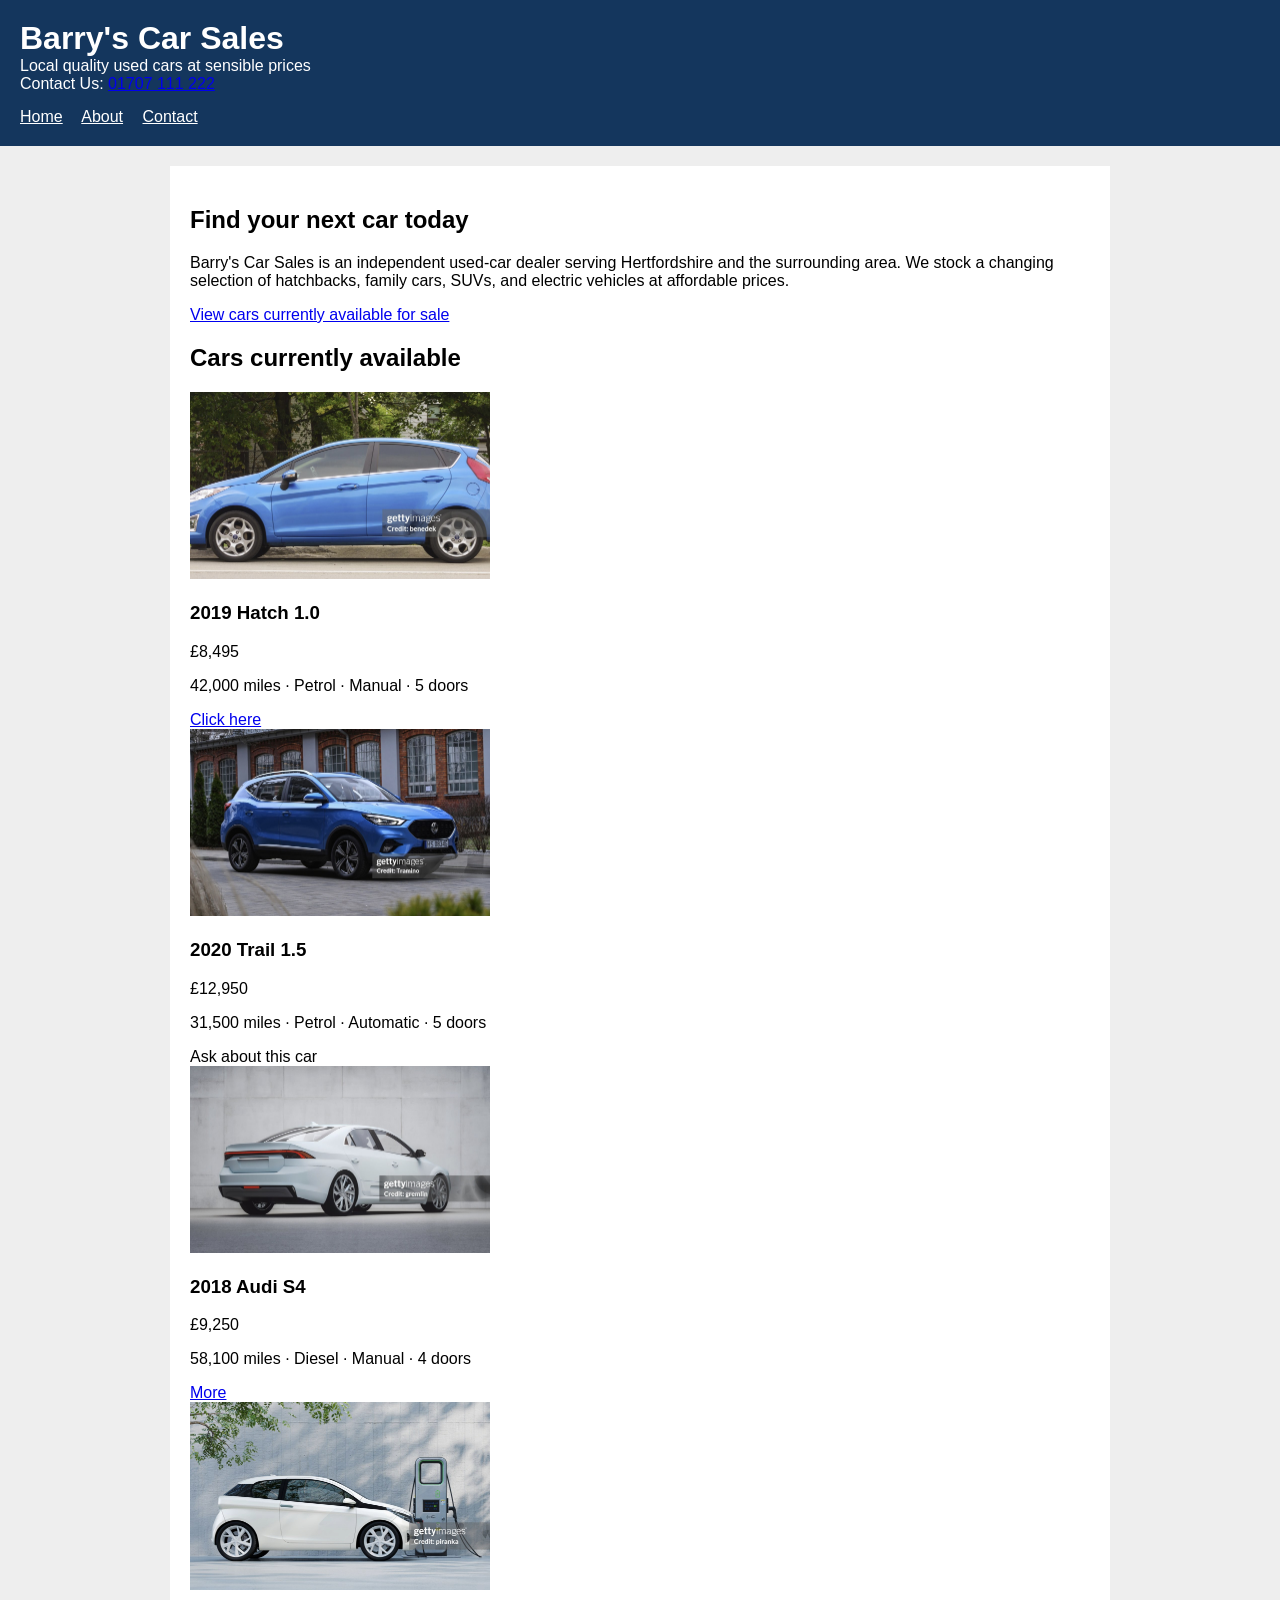
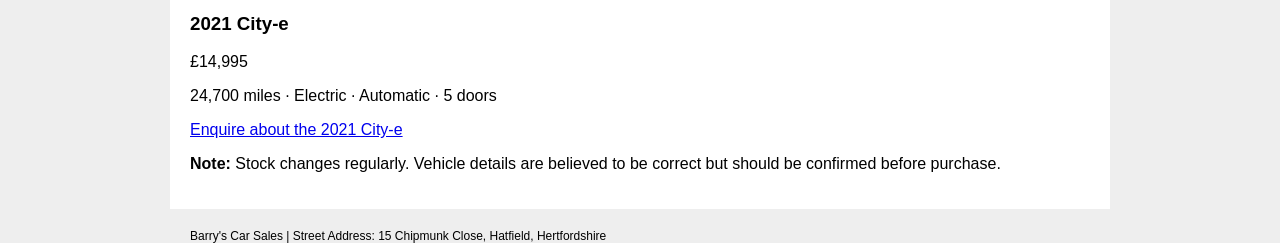
==== index.html @ 6cfdfff1 "Update index.html I updated the footer for better clarity and avoid unnecessary repetition. first of" ====
<!DOCTYPE html>
<html lang= "en">
<head>

    <meta name="viewport" content="width=device-width,
     initial-scale=1">
    
    <meta charset="utf-8">
    <title>Barry's Car Sales</title>
    <link rel="stylesheet" href="styles.css">
    <script src="script.js" defer></script>
</head>
<body>
<header>
    <div>
        <div>
            <h1>Barry's Car Sales</h1>
            <div class="subtitle"> Local quality used cars at sensible prices</div>
        </div>
        <div class="contact"> Contact Us: <a href="tel:01707111222"> 01707 111 222</a></div>
    </div>
    <nav>
        <nav aria-label= "Main Navigation">
        <a href="index.html" aria-current="page">Home</a>
        <a href="about.html">About</a>
        <a href="enquiry.html">Contact</a>
    </nav>
</header>

<main>
    <section>
        <h2>Find your next car today</h2>
        <p>Barry's Car Sales is an independent used-car dealer serving Hertfordshire and the surrounding area. We stock a changing selection of hatchbacks, family cars, SUVs, and electric vehicles at affordable prices.</p>
        <a href="#cars">View cars currently available for sale</a>
    </section>

    <h2 id="cars">Cars currently available</h2>

    <div class="cars">
        
        <div>
            <img src="hatchback.jpg" alt="Side view of 2019 blue Hatch 1.0 car">
            <h3>2019 Hatch 1.0</h3>
            <div>£8,495</div>
            <p>42,000 miles · Petrol · Manual · 5 doors</p>
            <a href="enquiry.html">Click here</a>
        </div>

        <div>
            <img src="suv.jpg" alt="Side view of 2020 blue Trail 1.5 car">
            <h3>2020 Trail 1.5</h3>
            <div>£12,950</div>
            <p>31,500 miles · Petrol · Automatic · 5 doors</p>
            <div id="suv-enquiry">Ask about this car</div>
        </div>

        <div>
            <img src="saloon.jpg" alt="Side view of 2018 white Audi S4 car">
            <h3>2018 Audi S4</h3>
            <div>£9,250</div>
            <p>58,100 miles · Diesel · Manual · 4 doors</p>
            <a href="enquiry.html">More</a>
        </div>

        <div>
            <img src="electric.jpg" alt="Side view of 2021 white City-e connected to a charging point">
            <h3>2021 City-e</h3>
            <div>£14,995</div>
            <p>24,700 miles · Electric · Automatic · 5 doors</p>
            <a href="enquiry.html">Enquire about the 2021 City-e</a>
        </div>
    </div>

   <p><strong>Note:</strong> Stock changes regularly. Vehicle details are believed to be correct but should be confirmed before purchase.</p>
</main>

<footer>
   Barry's Car Sales | Street Address:  15 Chipmunk Close, Hatfield, Hertfordshire
</footer>
</body>
</html>
---- styles.css ----
body {
    font-family: Arial;
    margin: 0;
    background: #eeeeee;
}

header {
    background: #14365d;
    color: white;
    padding: 20px;
}

h1 {
    margin: 0;
}

nav {
    margin-top: 15px;
}

nav a {
    color: white;
    margin-right: 15px;
}

main {
    width: 900px;
    margin: 20px auto;
    padding: 20px;
    background: white;
}

img {
    width: 300px;
}

table {
    border-collapse: collapse;
}

td {
    border: 1px solid black;
    padding: 5px;
}

label {
    display: block;
}

input,
select,
textarea {
    width: 400px;
    margin-bottom: 10px;
}

textarea {
    height: 100px;
}

button {
    background: #14365d;
    color: white;
    padding: 5px;
}

footer {
    width: 900px;
    margin: auto;
    font-size: 12px;
}
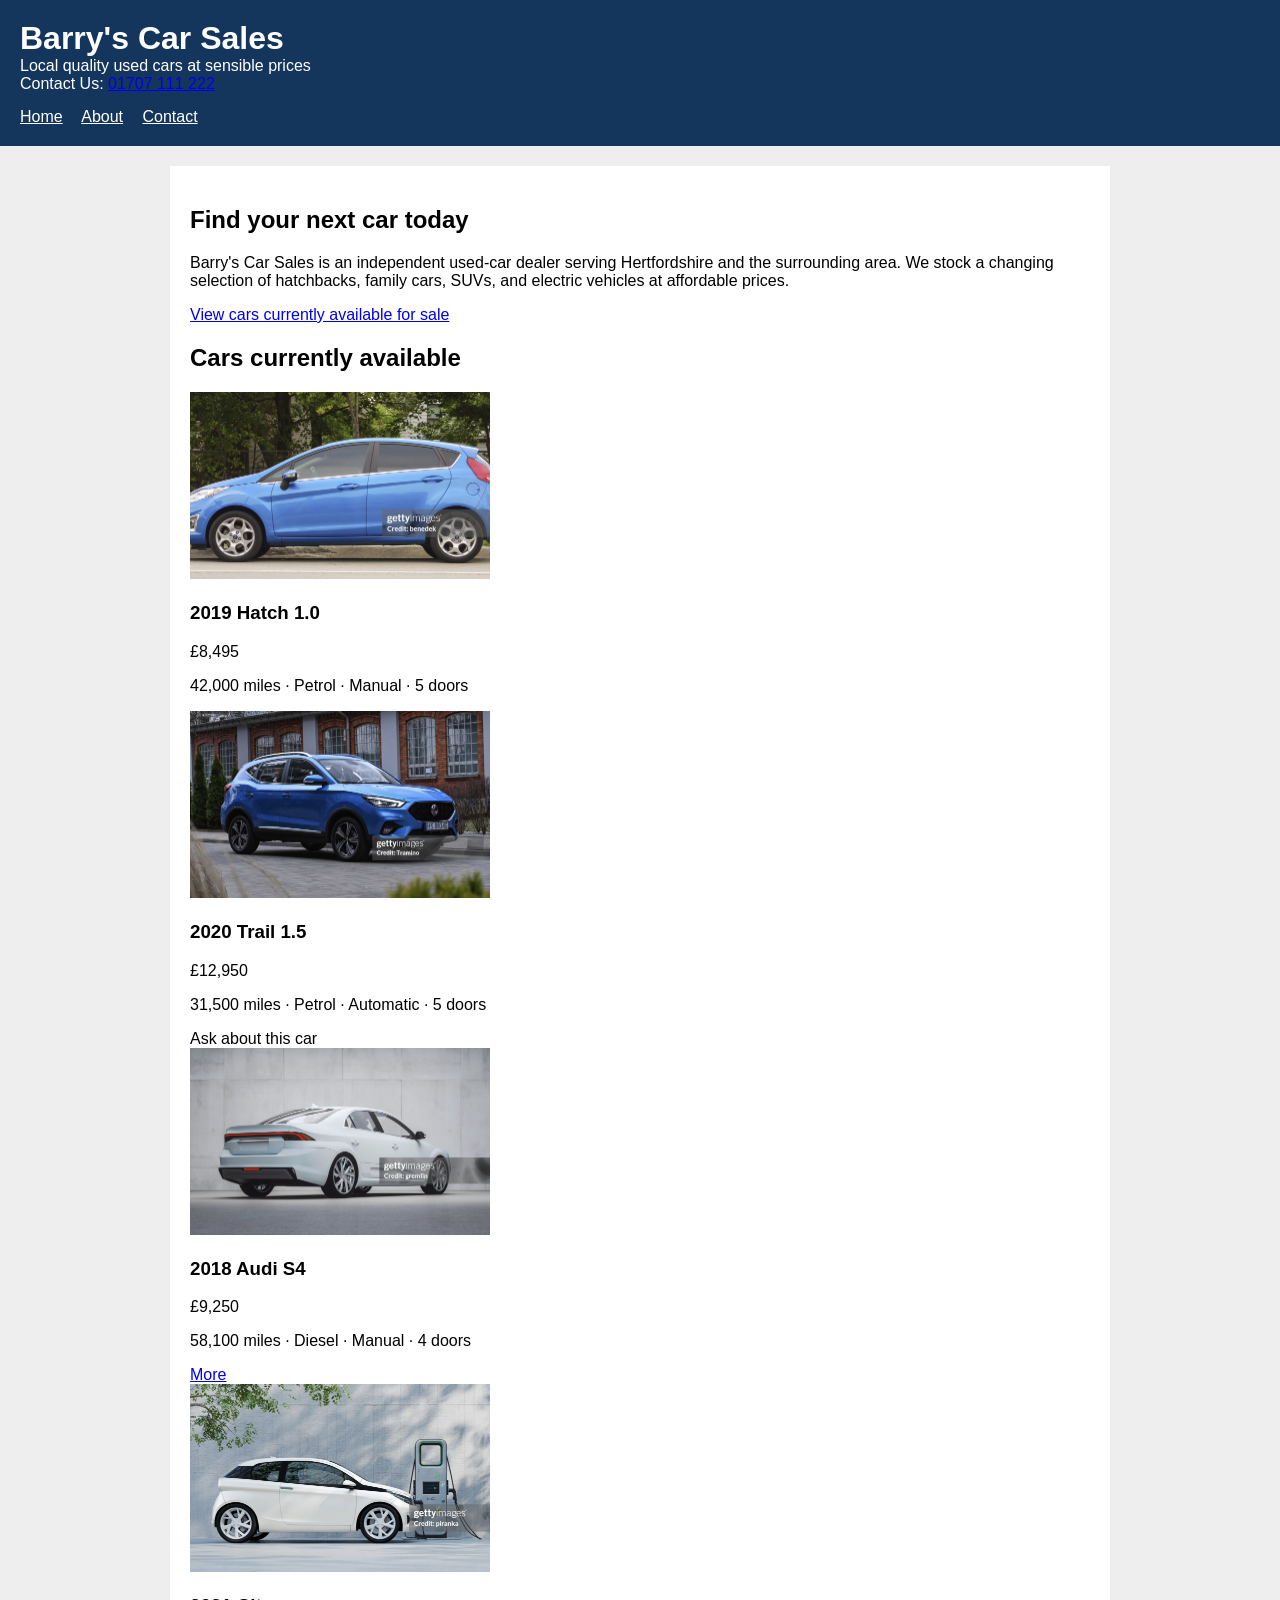
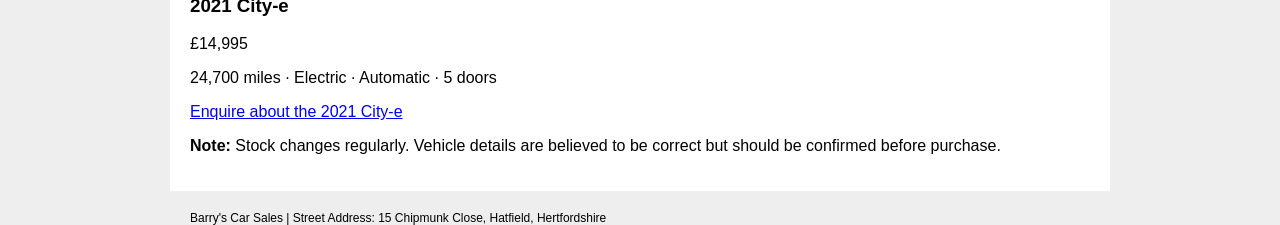
==== commit 4de57322: "Update index.html I removed the vehicle enquiry form link which was attached with the car because th" ====
--- a/index.html
+++ b/index.html
@@ -43,7 +43,7 @@
             <h3>2019 Hatch 1.0</h3>
             <div>£8,495</div>
             <p>42,000 miles · Petrol · Manual · 5 doors</p>
-            <a href="enquiry.html">Click here</a>
+        
         </div>
 
         <div>
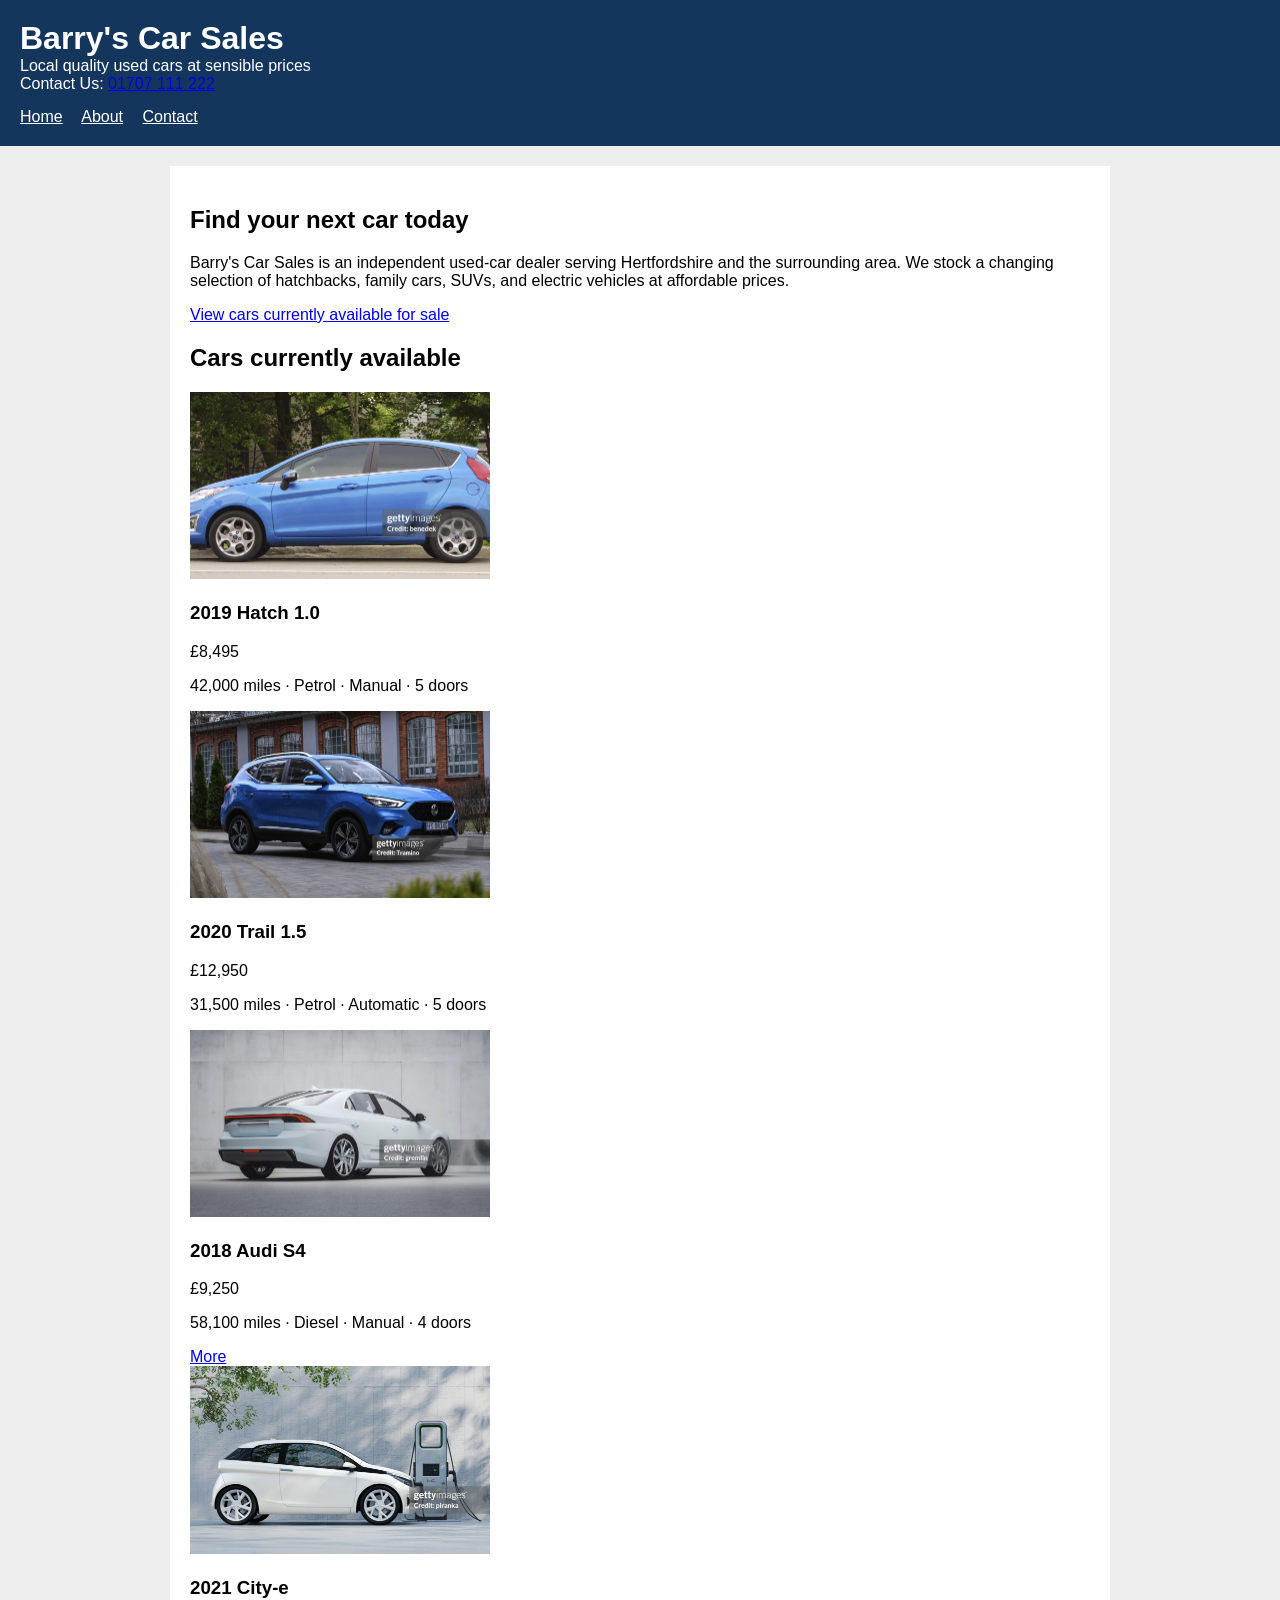
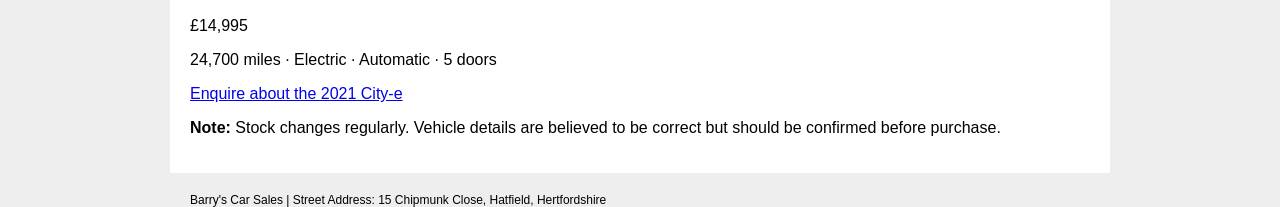
==== commit 2582c0fd: "Update index.html I removed the vehicle enquiry form link which was attached with the car because th" ====
--- a/index.html
+++ b/index.html
@@ -51,7 +51,6 @@
             <h3>2020 Trail 1.5</h3>
             <div>£12,950</div>
             <p>31,500 miles · Petrol · Automatic · 5 doors</p>
-            <div id="suv-enquiry">Ask about this car</div>
         </div>
 
         <div>
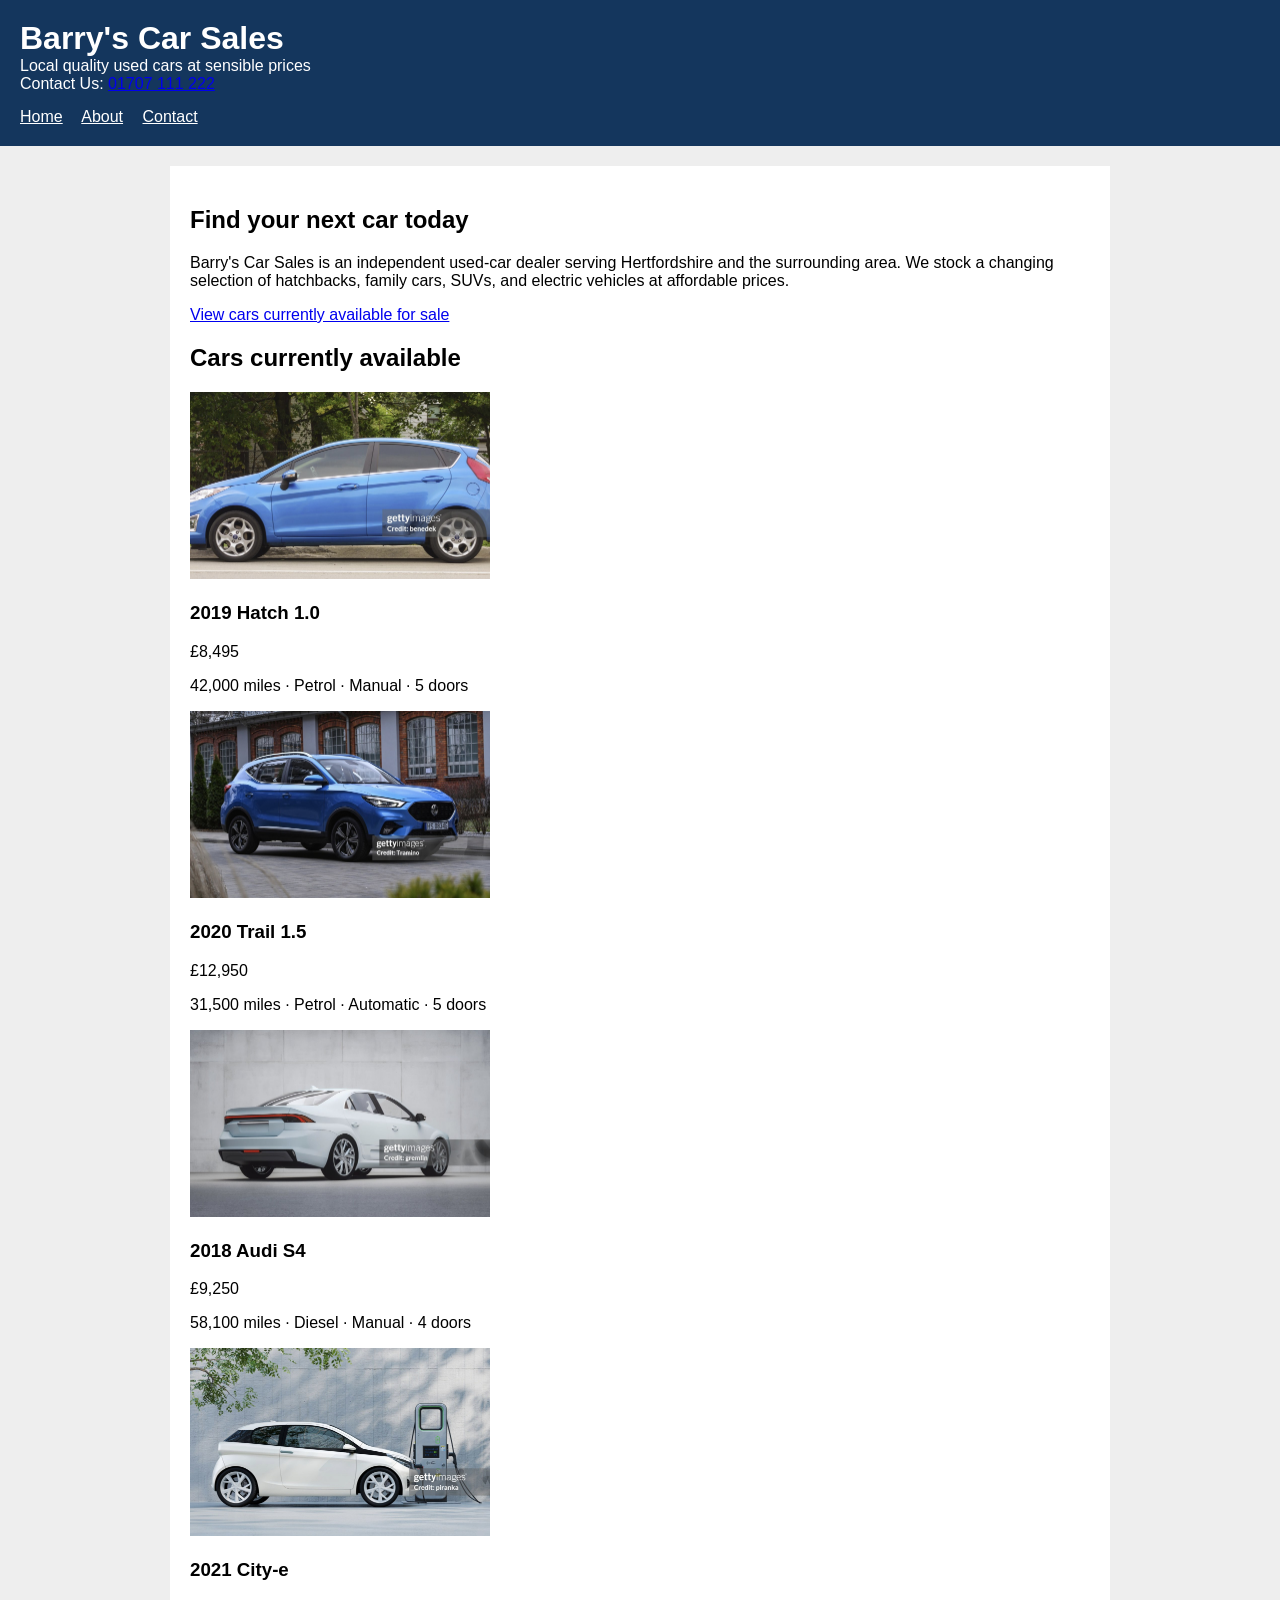
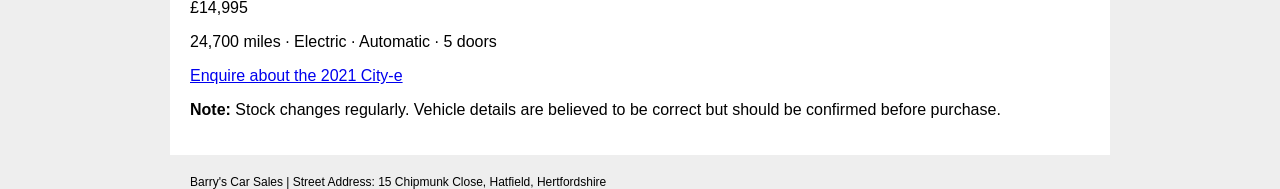
==== commit e3d4a5ea: "Update index.html I removed the vehicle enquiry form link which was attached with the car because th" ====
--- a/index.html
+++ b/index.html
@@ -58,7 +58,7 @@
             <h3>2018 Audi S4</h3>
             <div>£9,250</div>
             <p>58,100 miles · Diesel · Manual · 4 doors</p>
-            <a href="enquiry.html">More</a>
+            
         </div>
 
         <div>
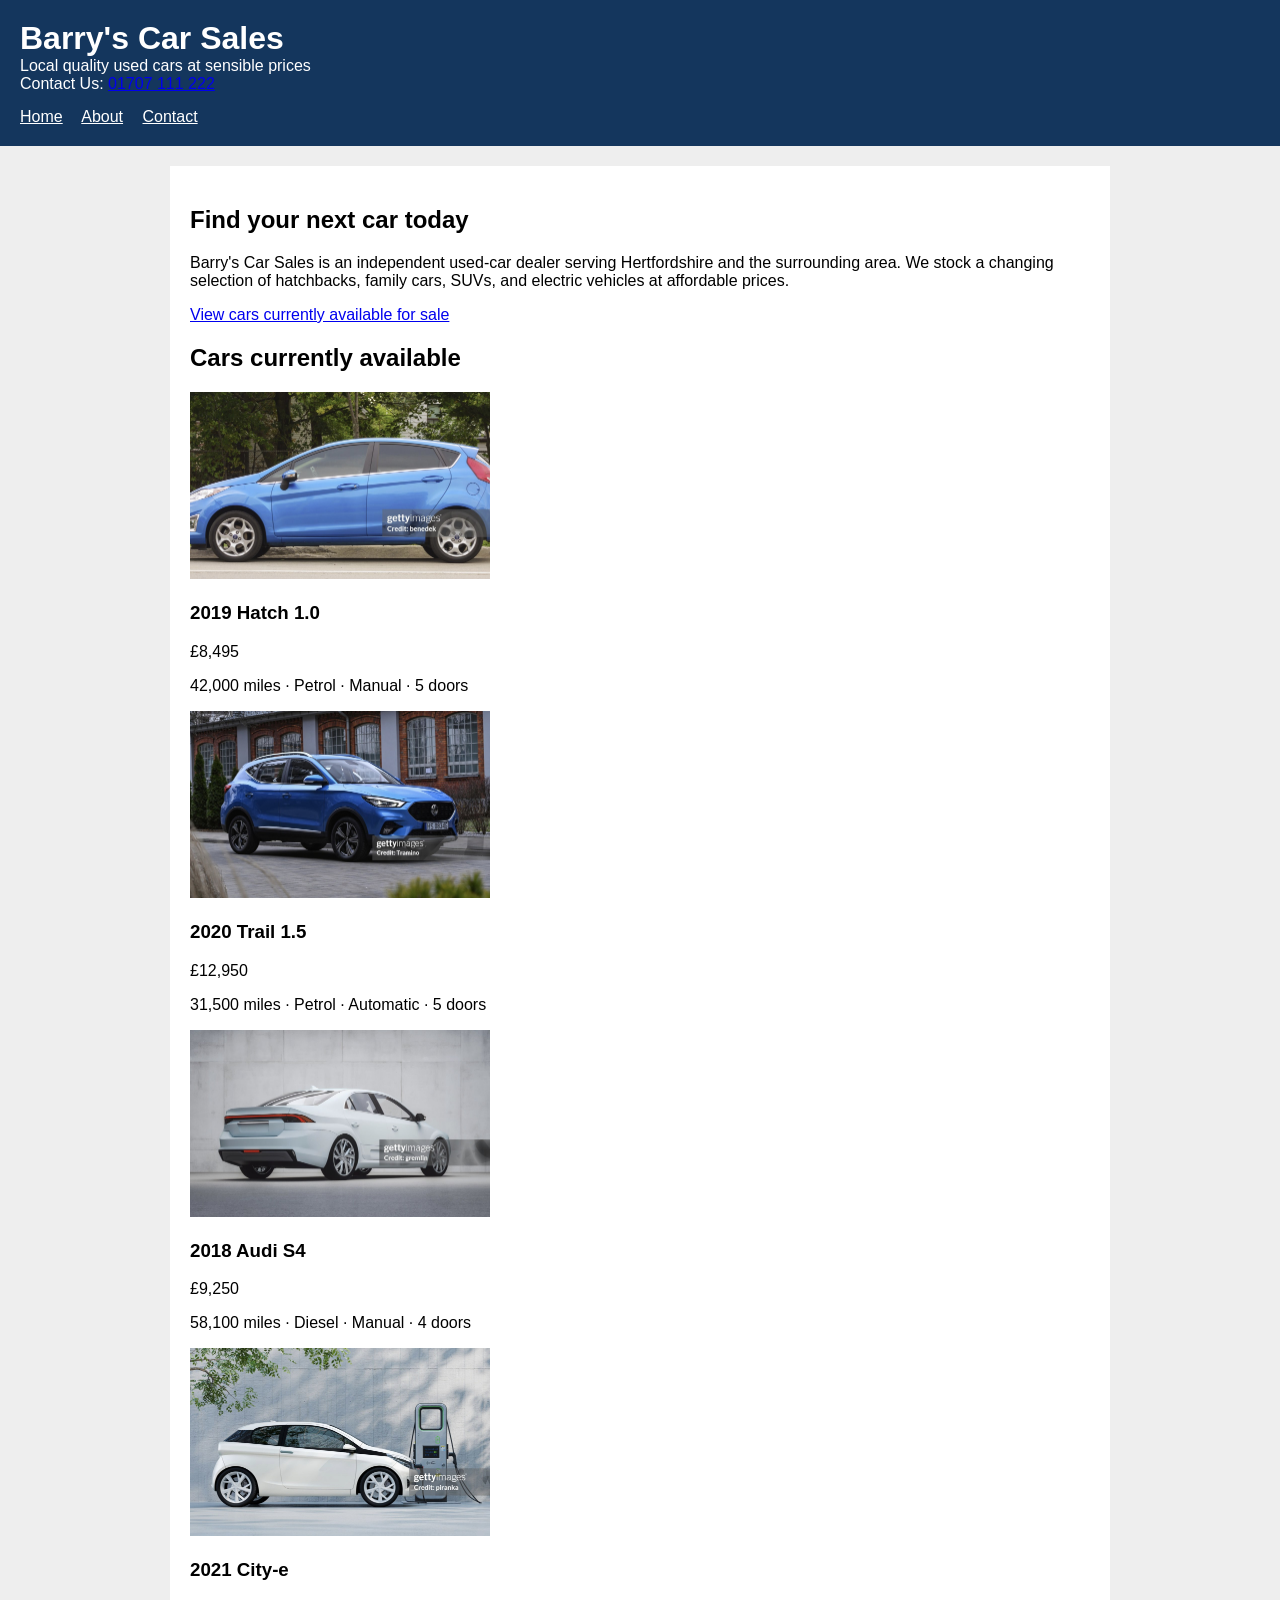
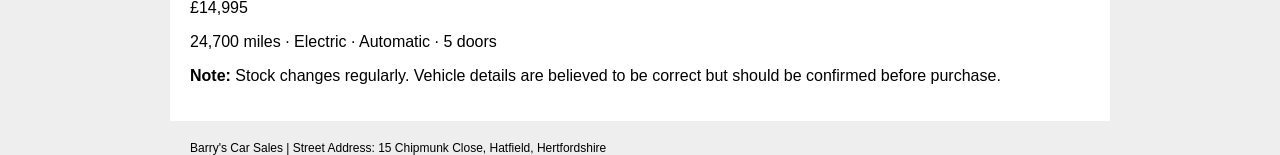
==== commit 60c8b875: "Update index.html I removed the vehicle enquiry form link which was attached with the car because th" ====
--- a/index.html
+++ b/index.html
@@ -66,7 +66,7 @@
             <h3>2021 City-e</h3>
             <div>£14,995</div>
             <p>24,700 miles · Electric · Automatic · 5 doors</p>
-            <a href="enquiry.html">Enquire about the 2021 City-e</a>
+            
         </div>
     </div>
 
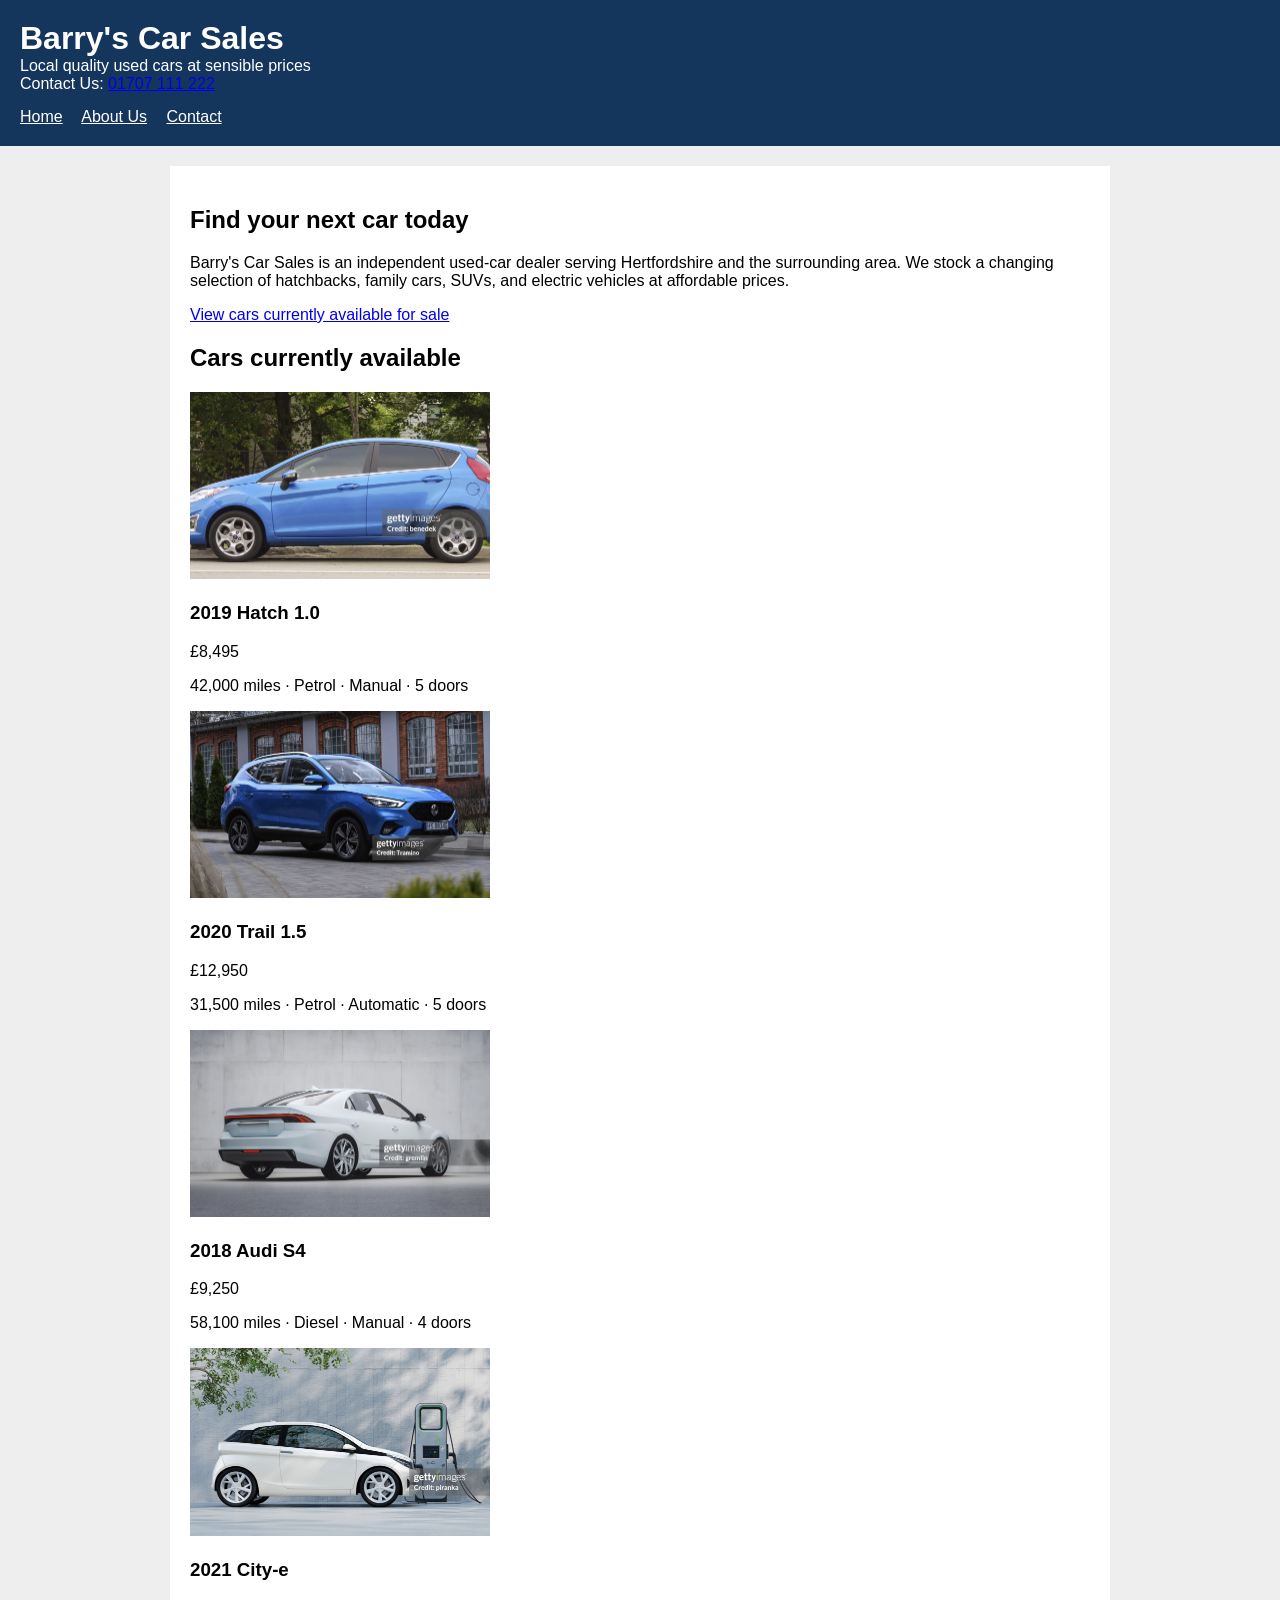
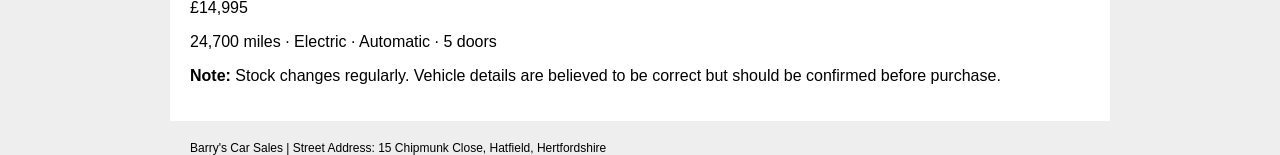
==== commit fcae57da: "Update index.html I updated it from About to About Us for "main navigation" as it sounds more good." ====
--- a/index.html
+++ b/index.html
@@ -22,7 +22,7 @@
     <nav>
         <nav aria-label= "Main Navigation">
         <a href="index.html" aria-current="page">Home</a>
-        <a href="about.html">About</a>
+        <a href="about.html">About Us</a>
         <a href="enquiry.html">Contact</a>
     </nav>
 </header>
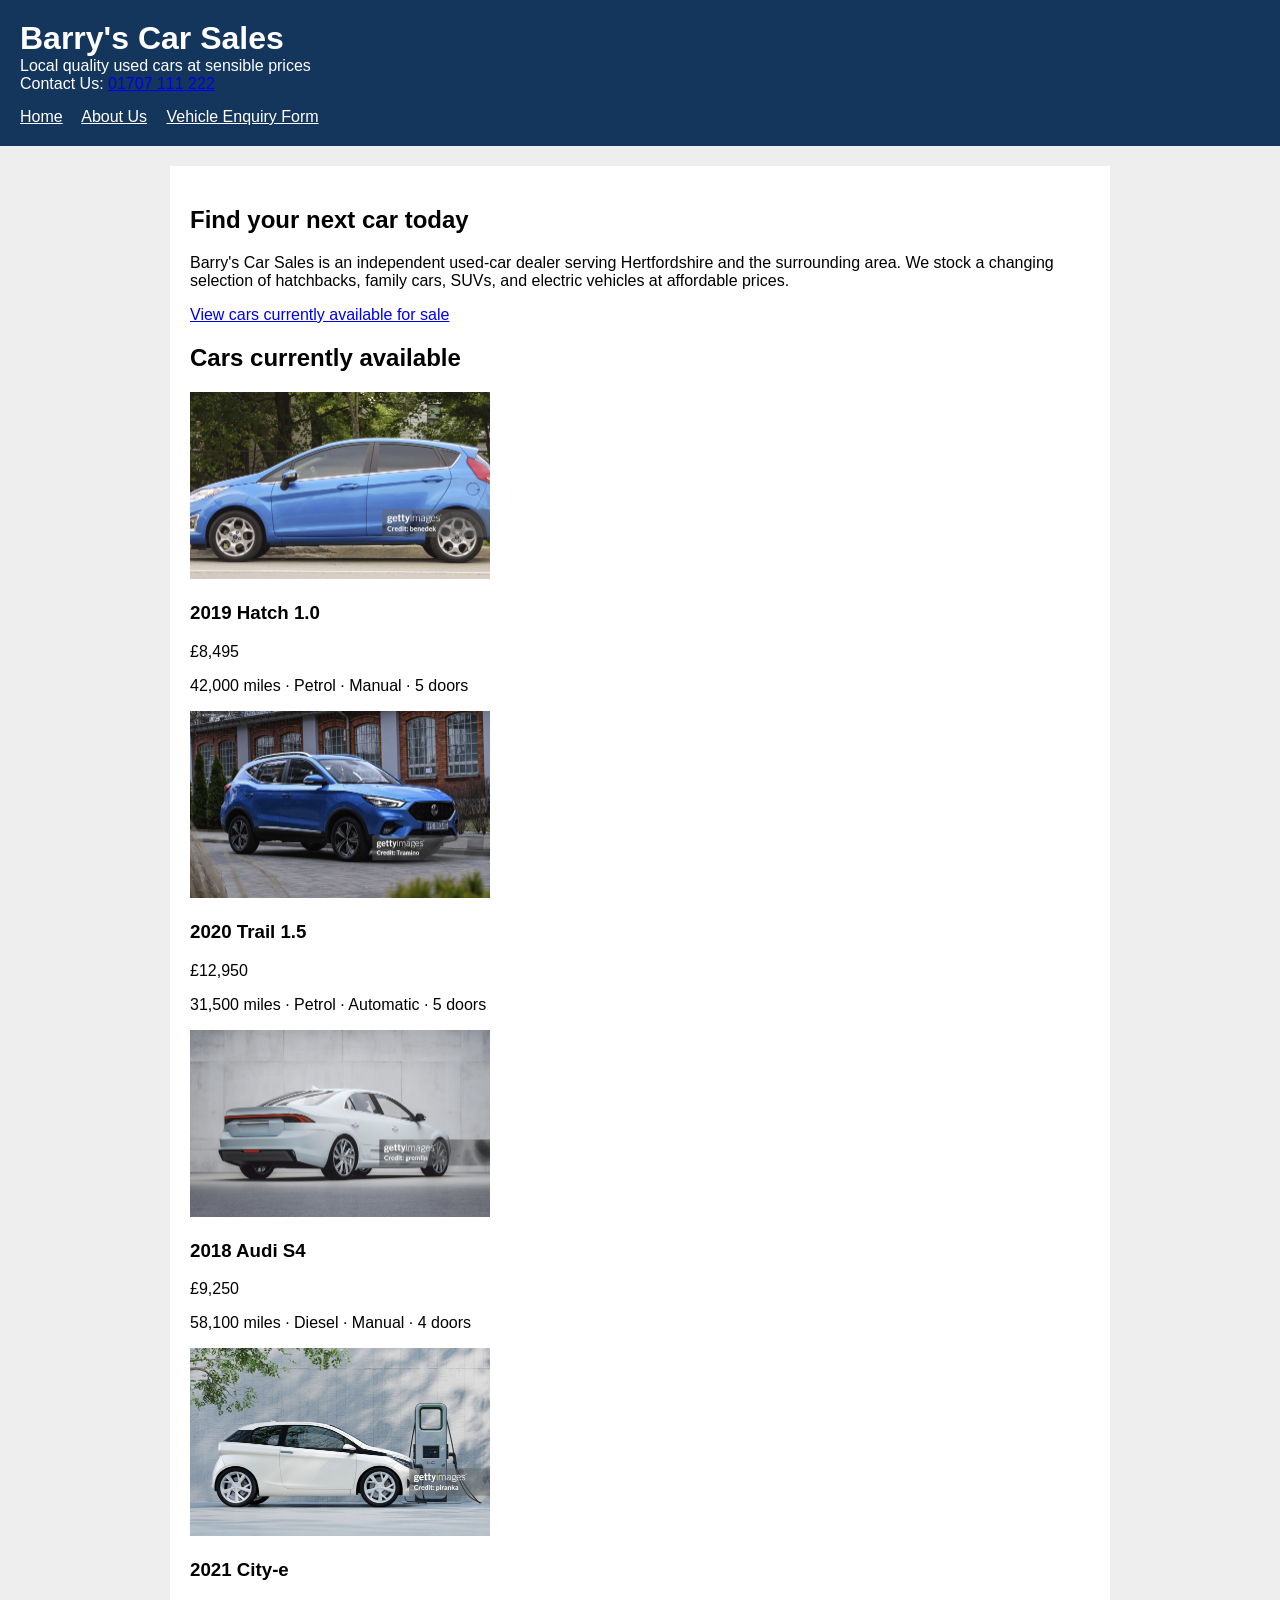
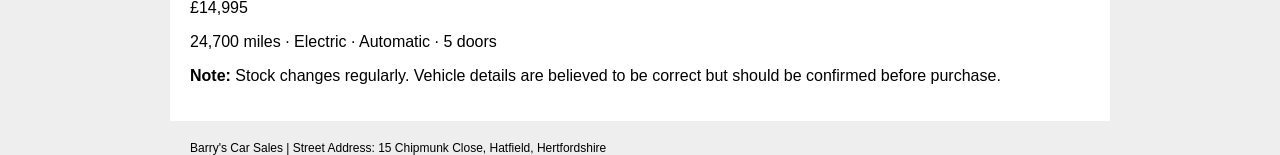
==== commit f3b0e70c: "Update index.html I also updated and changed the navigation link text from contact to vehicle enquir" ====
--- a/index.html
+++ b/index.html
@@ -23,7 +23,7 @@
         <nav aria-label= "Main Navigation">
         <a href="index.html" aria-current="page">Home</a>
         <a href="about.html">About Us</a>
-        <a href="enquiry.html">Contact</a>
+        <a href="enquiry.html">Vehicle Enquiry Form</a>
     </nav>
 </header>
 
